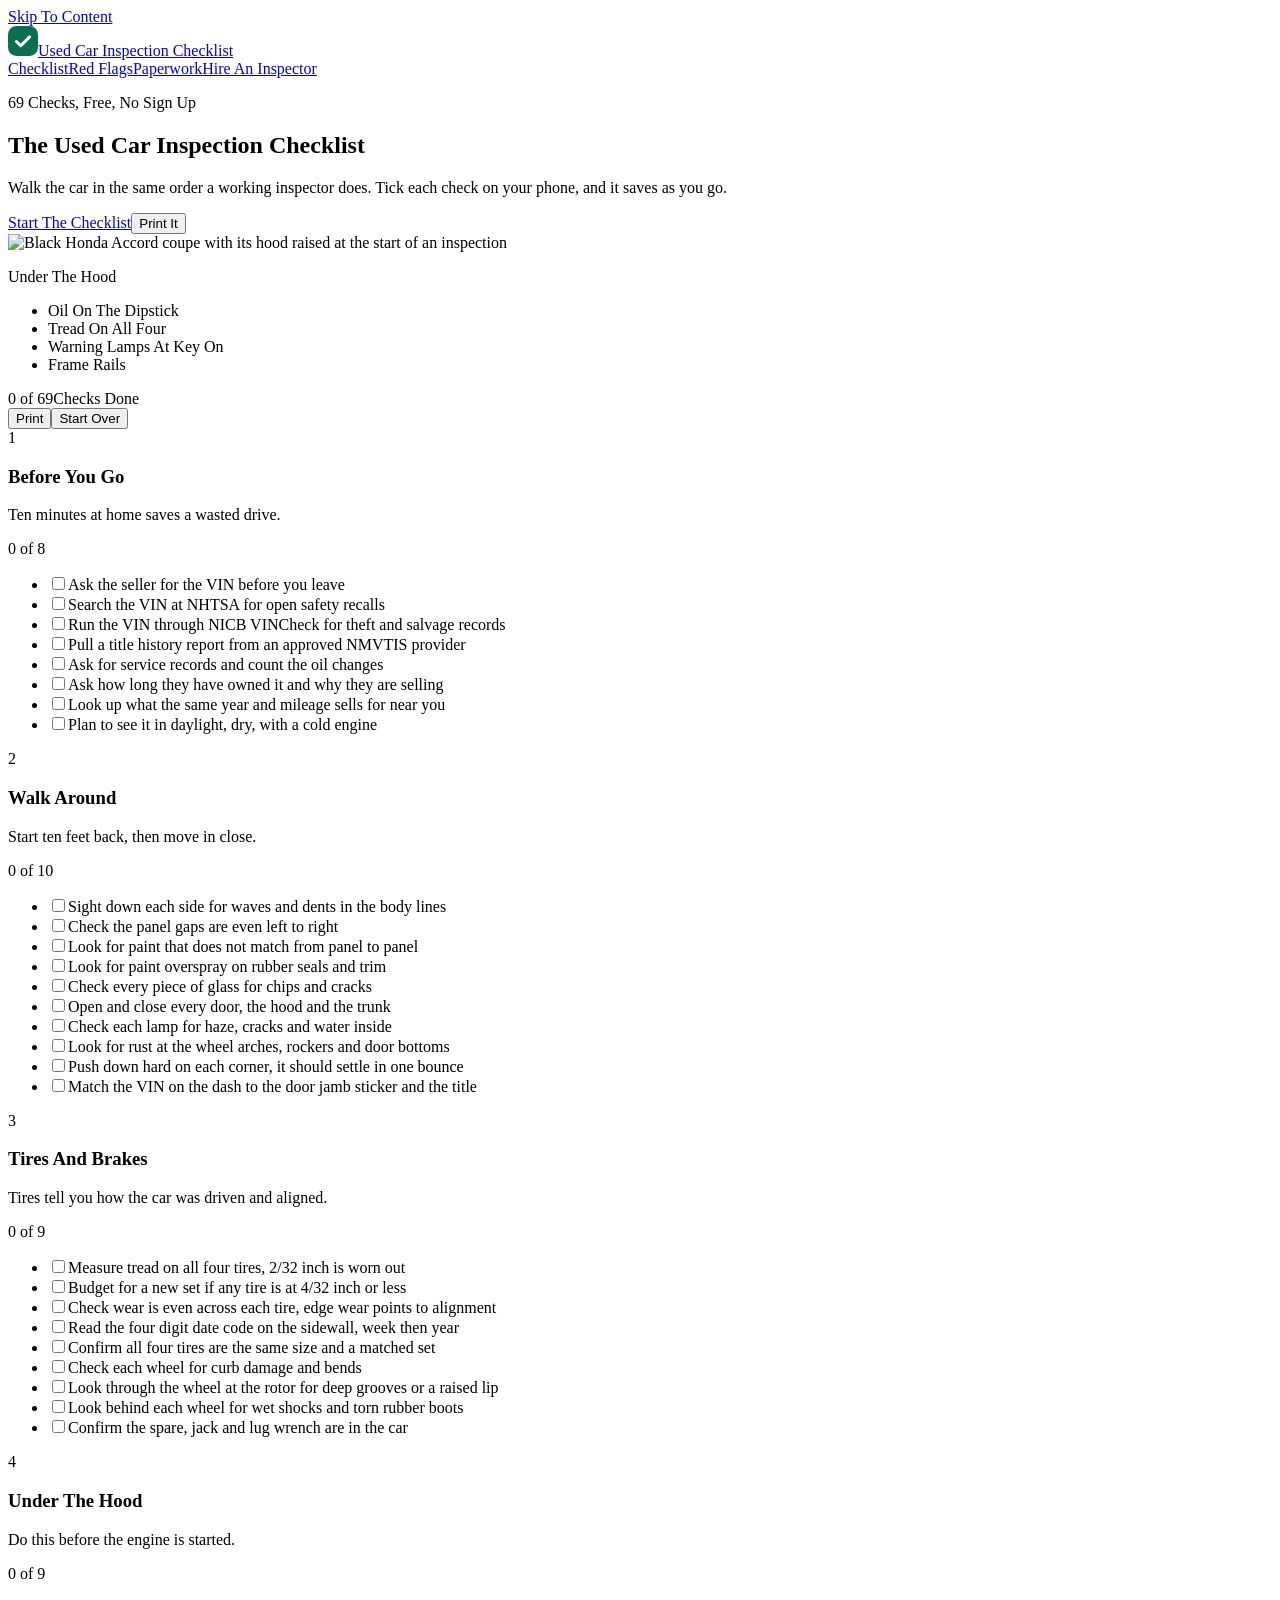
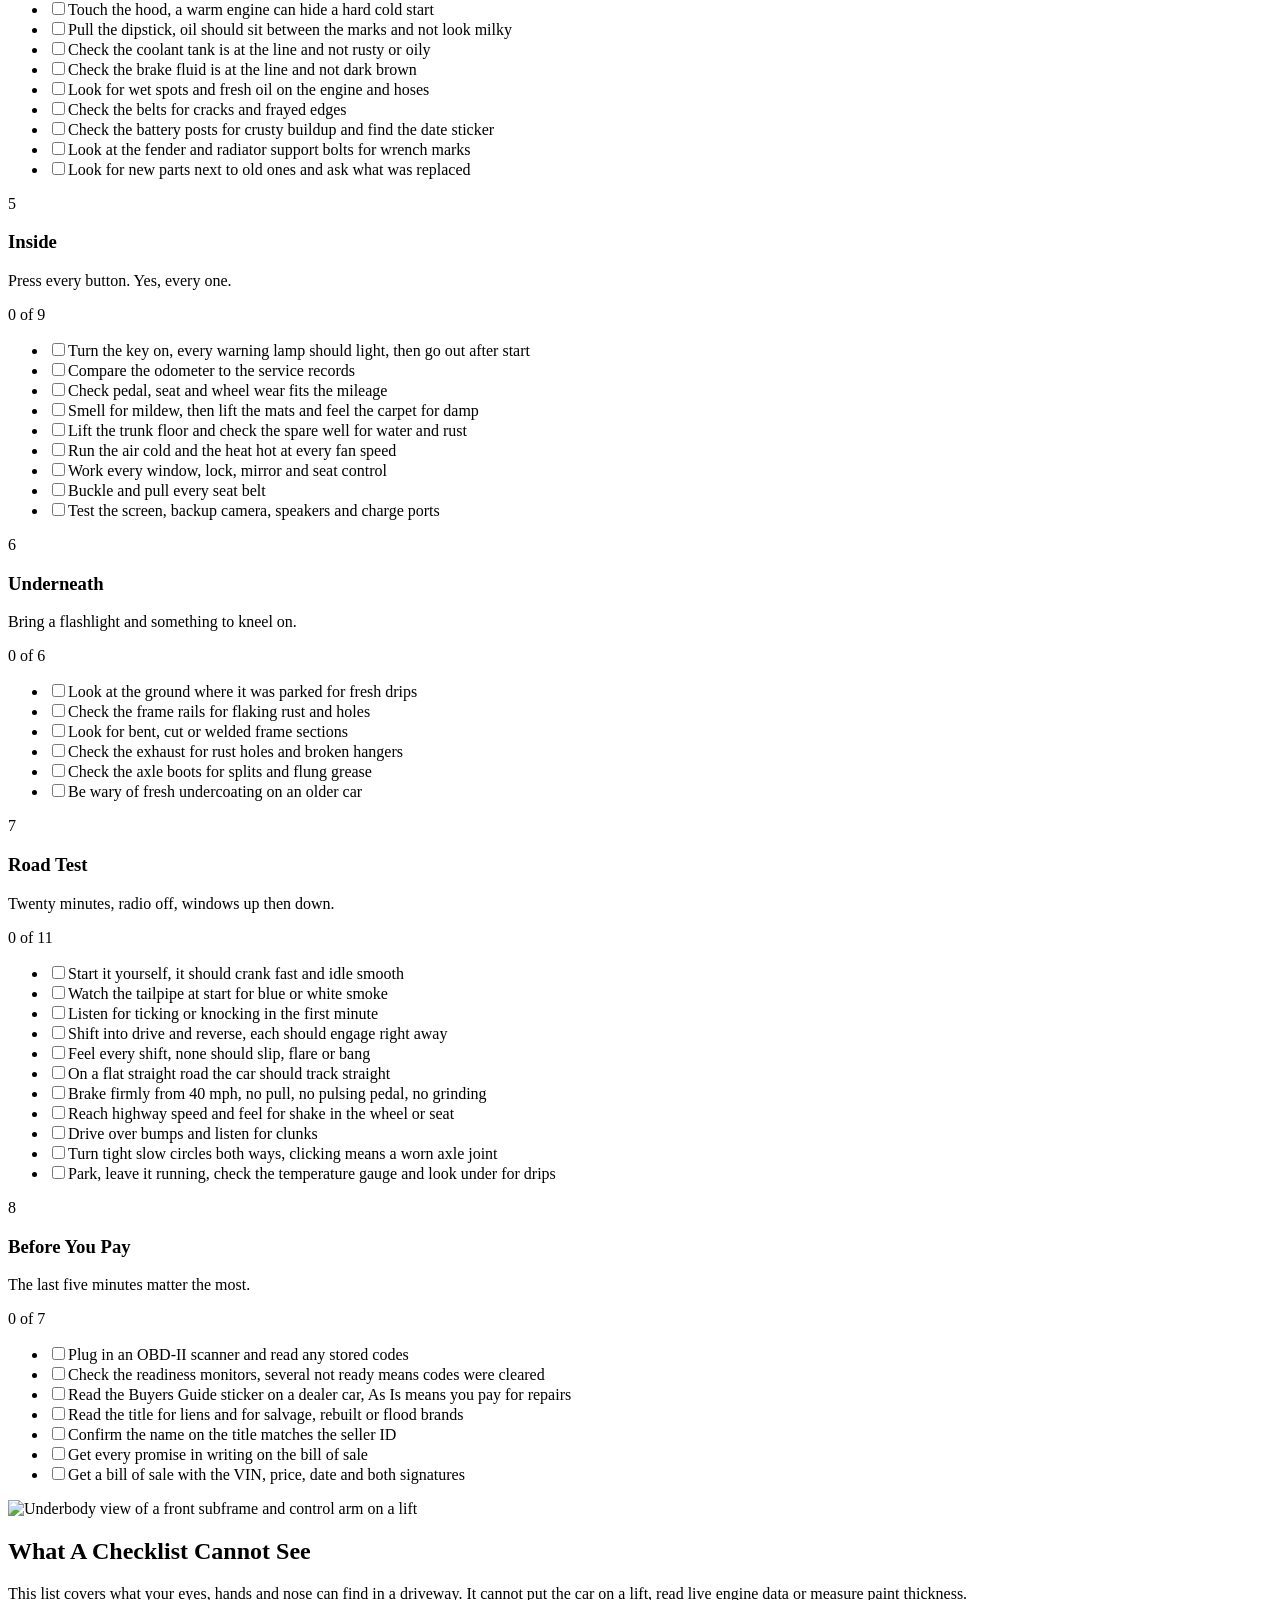
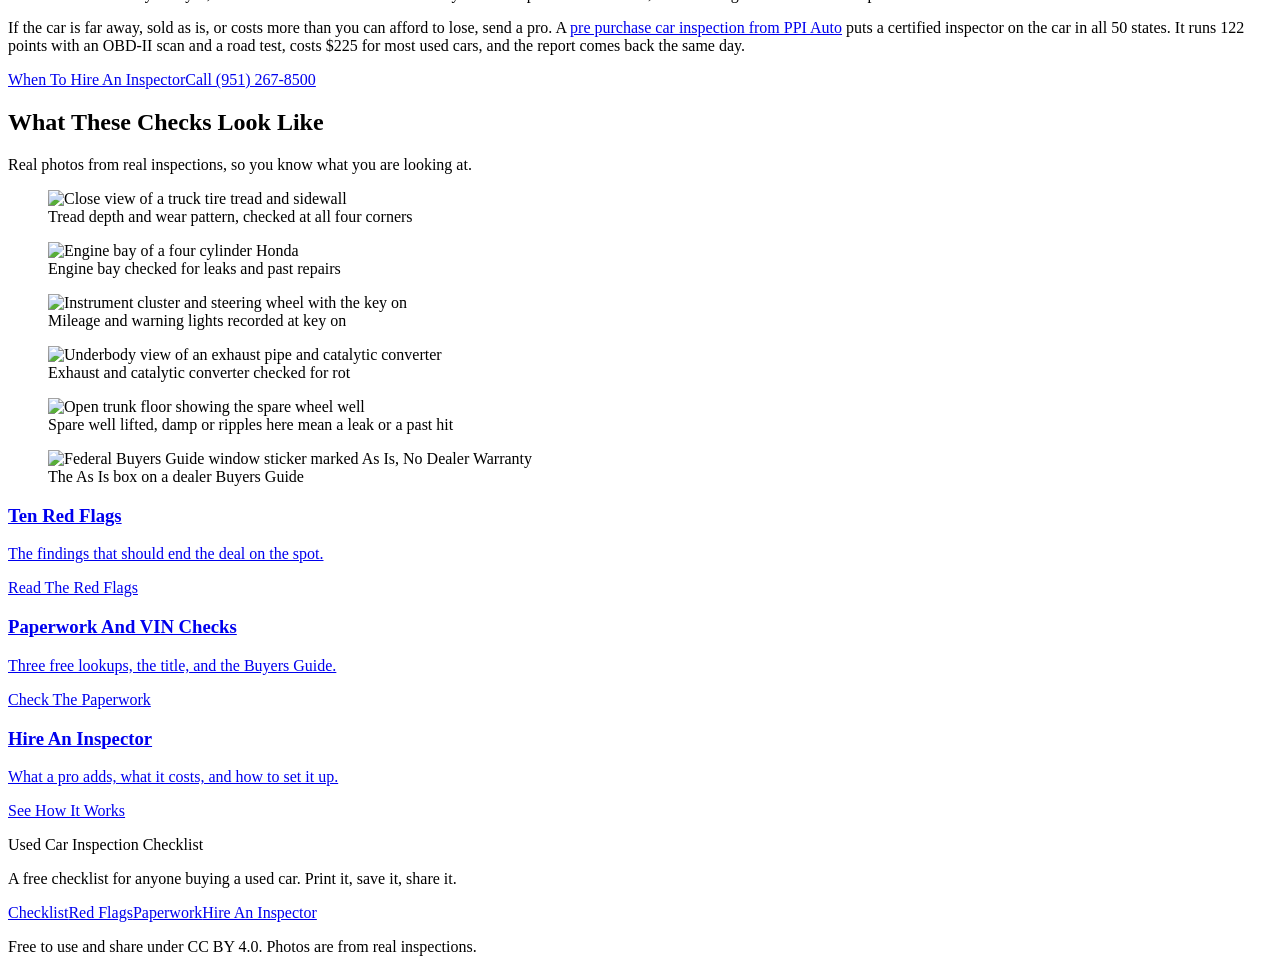
==== index.html @ 9ba8179e "Add files via upload" ====
<!DOCTYPE html>
<html lang="en">
<head>
<meta charset="utf-8">
<meta name="viewport" content="width=device-width, initial-scale=1">
<title>Used Car Inspection Checklist, 69 Free Checks</title>
<meta name="description" content="A free 69 point used car inspection checklist you can tick off on your phone or print. Walk around, engine, road test and paperwork, in order.">
<link rel="canonical" href="https://clickflame.github.io/used-car-inspection-checklist/">
<meta property="og:type" content="website">
<meta property="og:title" content="Used Car Inspection Checklist, 69 Free Checks">
<meta property="og:description" content="A free 69 point used car inspection checklist you can tick off on your phone or print. Walk around, engine, road test and paperwork, in order.">
<meta property="og:url" content="https://clickflame.github.io/used-car-inspection-checklist/">
<meta property="og:image" content="https://clickflame.github.io/used-car-inspection-checklist/img/hero-accord-hood-up.webp">
<meta name="theme-color" content="#F5F3EE">
<link rel="icon" href="/used-car-inspection-checklist/favicon.svg" type="image/svg+xml">
<link rel="preconnect" href="https://fonts.googleapis.com">
<link rel="preconnect" href="https://fonts.gstatic.com" crossorigin>
<link rel="stylesheet" href="https://fonts.googleapis.com/css2?family=Manrope:wght@500;600;700;800&display=swap">
<link rel="stylesheet" href="/used-car-inspection-checklist/site.css">
<link rel="preload" as="image" href="/used-car-inspection-checklist/img/hero-accord-hood-up.webp" fetchpriority="high">
<script type="application/ld+json">{"@context": "https://schema.org", "@type": "WebSite", "name": "Used Car Inspection Checklist", "url": "https://clickflame.github.io/used-car-inspection-checklist/"}</script><script type="application/ld+json">{"@context": "https://schema.org", "@type": "HowTo", "name": "How To Inspect A Used Car", "totalTime": "PT60M", "image": "https://clickflame.github.io/used-car-inspection-checklist/img/hero-accord-hood-up.webp", "step": [{"@type": "HowToSection", "name": "Before You Go", "itemListElement": [{"@type": "HowToStep", "text": "Ask the seller for the VIN before you leave"}, {"@type": "HowToStep", "text": "Search the VIN at NHTSA for open safety recalls"}, {"@type": "HowToStep", "text": "Run the VIN through NICB VINCheck for theft and salvage records"}, {"@type": "HowToStep", "text": "Pull a title history report from an approved NMVTIS provider"}, {"@type": "HowToStep", "text": "Ask for service records and count the oil changes"}, {"@type": "HowToStep", "text": "Ask how long they have owned it and why they are selling"}, {"@type": "HowToStep", "text": "Look up what the same year and mileage sells for near you"}, {"@type": "HowToStep", "text": "Plan to see it in daylight, dry, with a cold engine"}]}, {"@type": "HowToSection", "name": "Walk Around", "itemListElement": [{"@type": "HowToStep", "text": "Sight down each side for waves and dents in the body lines"}, {"@type": "HowToStep", "text": "Check the panel gaps are even left to right"}, {"@type": "HowToStep", "text": "Look for paint that does not match from panel to panel"}, {"@type": "HowToStep", "text": "Look for paint overspray on rubber seals and trim"}, {"@type": "HowToStep", "text": "Check every piece of glass for chips and cracks"}, {"@type": "HowToStep", "text": "Open and close every door, the hood and the trunk"}, {"@type": "HowToStep", "text": "Check each lamp for haze, cracks and water inside"}, {"@type": "HowToStep", "text": "Look for rust at the wheel arches, rockers and door bottoms"}, {"@type": "HowToStep", "text": "Push down hard on each corner, it should settle in one bounce"}, {"@type": "HowToStep", "text": "Match the VIN on the dash to the door jamb sticker and the title"}]}, {"@type": "HowToSection", "name": "Tires And Brakes", "itemListElement": [{"@type": "HowToStep", "text": "Measure tread on all four tires, 2/32 inch is worn out"}, {"@type": "HowToStep", "text": "Budget for a new set if any tire is at 4/32 inch or less"}, {"@type": "HowToStep", "text": "Check wear is even across each tire, edge wear points to alignment"}, {"@type": "HowToStep", "text": "Read the four digit date code on the sidewall, week then year"}, {"@type": "HowToStep", "text": "Confirm all four tires are the same size and a matched set"}, {"@type": "HowToStep", "text": "Check each wheel for curb damage and bends"}, {"@type": "HowToStep", "text": "Look through the wheel at the rotor for deep grooves or a raised lip"}, {"@type": "HowToStep", "text": "Look behind each wheel for wet shocks and torn rubber boots"}, {"@type": "HowToStep", "text": "Confirm the spare, jack and lug wrench are in the car"}]}, {"@type": "HowToSection", "name": "Under The Hood", "itemListElement": [{"@type": "HowToStep", "text": "Touch the hood, a warm engine can hide a hard cold start"}, {"@type": "HowToStep", "text": "Pull the dipstick, oil should sit between the marks and not look milky"}, {"@type": "HowToStep", "text": "Check the coolant tank is at the line and not rusty or oily"}, {"@type": "HowToStep", "text": "Check the brake fluid is at the line and not dark brown"}, {"@type": "HowToStep", "text": "Look for wet spots and fresh oil on the engine and hoses"}, {"@type": "HowToStep", "text": "Check the belts for cracks and frayed edges"}, {"@type": "HowToStep", "text": "Check the battery posts for crusty buildup and find the date sticker"}, {"@type": "HowToStep", "text": "Look at the fender and radiator support bolts for wrench marks"}, {"@type": "HowToStep", "text": "Look for new parts next to old ones and ask what was replaced"}]}, {"@type": "HowToSection", "name": "Inside", "itemListElement": [{"@type": "HowToStep", "text": "Turn the key on, every warning lamp should light, then go out after start"}, {"@type": "HowToStep", "text": "Compare the odometer to the service records"}, {"@type": "HowToStep", "text": "Check pedal, seat and wheel wear fits the mileage"}, {"@type": "HowToStep", "text": "Smell for mildew, then lift the mats and feel the carpet for damp"}, {"@type": "HowToStep", "text": "Lift the trunk floor and check the spare well for water and rust"}, {"@type": "HowToStep", "text": "Run the air cold and the heat hot at every fan speed"}, {"@type": "HowToStep", "text": "Work every window, lock, mirror and seat control"}, {"@type": "HowToStep", "text": "Buckle and pull every seat belt"}, {"@type": "HowToStep", "text": "Test the screen, backup camera, speakers and charge ports"}]}, {"@type": "HowToSection", "name": "Underneath", "itemListElement": [{"@type": "HowToStep", "text": "Look at the ground where it was parked for fresh drips"}, {"@type": "HowToStep", "text": "Check the frame rails for flaking rust and holes"}, {"@type": "HowToStep", "text": "Look for bent, cut or welded frame sections"}, {"@type": "HowToStep", "text": "Check the exhaust for rust holes and broken hangers"}, {"@type": "HowToStep", "text": "Check the axle boots for splits and flung grease"}, {"@type": "HowToStep", "text": "Be wary of fresh undercoating on an older car"}]}, {"@type": "HowToSection", "name": "Road Test", "itemListElement": [{"@type": "HowToStep", "text": "Start it yourself, it should crank fast and idle smooth"}, {"@type": "HowToStep", "text": "Watch the tailpipe at start for blue or white smoke"}, {"@type": "HowToStep", "text": "Listen for ticking or knocking in the first minute"}, {"@type": "HowToStep", "text": "Shift into drive and reverse, each should engage right away"}, {"@type": "HowToStep", "text": "Feel every shift, none should slip, flare or bang"}, {"@type": "HowToStep", "text": "On a flat straight road the car should track straight"}, {"@type": "HowToStep", "text": "Brake firmly from 40 mph, no pull, no pulsing pedal, no grinding"}, {"@type": "HowToStep", "text": "Reach highway speed and feel for shake in the wheel or seat"}, {"@type": "HowToStep", "text": "Drive over bumps and listen for clunks"}, {"@type": "HowToStep", "text": "Turn tight slow circles both ways, clicking means a worn axle joint"}, {"@type": "HowToStep", "text": "Park, leave it running, check the temperature gauge and look under for drips"}]}, {"@type": "HowToSection", "name": "Before You Pay", "itemListElement": [{"@type": "HowToStep", "text": "Plug in an OBD-II scanner and read any stored codes"}, {"@type": "HowToStep", "text": "Check the readiness monitors, several not ready means codes were cleared"}, {"@type": "HowToStep", "text": "Read the Buyers Guide sticker on a dealer car, As Is means you pay for repairs"}, {"@type": "HowToStep", "text": "Read the title for liens and for salvage, rebuilt or flood brands"}, {"@type": "HowToStep", "text": "Confirm the name on the title matches the seller ID"}, {"@type": "HowToStep", "text": "Get every promise in writing on the bill of sale"}, {"@type": "HowToStep", "text": "Get a bill of sale with the VIN, price, date and both signatures"}]}]}</script>
</head>
<body>
<a class="skip" href="#main">Skip To Content</a>
<header class="top">
  <div class="wrap bar">
    <a class="brand" href="/used-car-inspection-checklist/" aria-label="Used Car Inspection Checklist home"><svg viewBox="0 0 32 32" width="30" height="30" aria-hidden="true"><rect width="32" height="32" rx="9" fill="#0B6E4F"/><path d="M9 16.5l4.6 4.6L23 11.6" fill="none" stroke="#fff" stroke-width="3.2" stroke-linecap="round" stroke-linejoin="round"/></svg><span>Used Car Inspection Checklist</span></a>
    <nav aria-label="Main"><a href="/used-car-inspection-checklist/" aria-current=page>Checklist</a><a href="/used-car-inspection-checklist/red-flags/">Red Flags</a><a href="/used-car-inspection-checklist/paperwork/">Paperwork</a><a href="/used-car-inspection-checklist/hire-an-inspector/">Hire An Inspector</a></nav>
  </div>
</header>
<main id="main">

<section class="hero">
  <div class="wrap herogrid">
    <div class="herocopy">
      <p class="eyebrow"><span></span>69 Checks, Free, No Sign Up</p>
      <h1>The Used Car Inspection Checklist</h1>
      <p class="offer">Walk the car in the same order a working inspector does. Tick each check on your phone, and it saves as you go.</p>
      <div class="btns"><a class="btn loud" href="#checklist">Start The Checklist</a><button class="btn quiet" type="button" data-print>Print It</button></div>
    </div>
    <div class="heroart">
      <div class="frame"><img src="/used-car-inspection-checklist/img/hero-accord-hood-up.webp" alt="Black Honda Accord coupe with its hood raised at the start of an inspection" width="900" height="1200" fetchpriority="high"></div>
      <div class="float" aria-hidden="true">
        <p class="floathead">Under The Hood</p>
        <ul><li style="--i:0"><span class="box"></span>Oil On The Dipstick</li><li style="--i:1"><span class="box"></span>Tread On All Four</li><li style="--i:2"><span class="box"></span>Warning Lamps At Key On</li><li style="--i:3"><span class="box"></span>Frame Rails</li></ul>
      </div>
    </div>
  </div>
</section>

<section class="tool" id="checklist" aria-label="Checklist">
  <div class="wrap">
    <div class="progress" role="status">
      <div class="ptext"><span class="pnum"><span data-done>0</span> of 69</span><span class="plabel">Checks Done</span></div>
      <div class="track"><div class="fill" data-fill></div></div>
      <div class="pbtns"><button class="mini" type="button" data-print>Print</button><button class="mini" type="button" data-reset>Start Over</button></div>
    </div>
    <div class="secs">
<section class="sec" data-sec aria-labelledby="s0">
  <div class="sechead"><span class="num">1</span><div><h3 id="s0">Before You Go</h3><p>Ten minutes at home saves a wasted drive.</p></div><span class="count" data-count>0 of 8</span></div>
  <ul class="checks"><li><label><input type="checkbox" data-k="c1"><span class="box" aria-hidden="true"></span><span class="t">Ask the seller for the VIN before you leave</span></label></li><li><label><input type="checkbox" data-k="c2"><span class="box" aria-hidden="true"></span><span class="t">Search the VIN at NHTSA for open safety recalls</span></label></li><li><label><input type="checkbox" data-k="c3"><span class="box" aria-hidden="true"></span><span class="t">Run the VIN through NICB VINCheck for theft and salvage records</span></label></li><li><label><input type="checkbox" data-k="c4"><span class="box" aria-hidden="true"></span><span class="t">Pull a title history report from an approved NMVTIS provider</span></label></li><li><label><input type="checkbox" data-k="c5"><span class="box" aria-hidden="true"></span><span class="t">Ask for service records and count the oil changes</span></label></li><li><label><input type="checkbox" data-k="c6"><span class="box" aria-hidden="true"></span><span class="t">Ask how long they have owned it and why they are selling</span></label></li><li><label><input type="checkbox" data-k="c7"><span class="box" aria-hidden="true"></span><span class="t">Look up what the same year and mileage sells for near you</span></label></li><li><label><input type="checkbox" data-k="c8"><span class="box" aria-hidden="true"></span><span class="t">Plan to see it in daylight, dry, with a cold engine</span></label></li></ul>
</section>
<section class="sec" data-sec aria-labelledby="s1">
  <div class="sechead"><span class="num">2</span><div><h3 id="s1">Walk Around</h3><p>Start ten feet back, then move in close.</p></div><span class="count" data-count>0 of 10</span></div>
  <ul class="checks"><li><label><input type="checkbox" data-k="c9"><span class="box" aria-hidden="true"></span><span class="t">Sight down each side for waves and dents in the body lines</span></label></li><li><label><input type="checkbox" data-k="c10"><span class="box" aria-hidden="true"></span><span class="t">Check the panel gaps are even left to right</span></label></li><li><label><input type="checkbox" data-k="c11"><span class="box" aria-hidden="true"></span><span class="t">Look for paint that does not match from panel to panel</span></label></li><li><label><input type="checkbox" data-k="c12"><span class="box" aria-hidden="true"></span><span class="t">Look for paint overspray on rubber seals and trim</span></label></li><li><label><input type="checkbox" data-k="c13"><span class="box" aria-hidden="true"></span><span class="t">Check every piece of glass for chips and cracks</span></label></li><li><label><input type="checkbox" data-k="c14"><span class="box" aria-hidden="true"></span><span class="t">Open and close every door, the hood and the trunk</span></label></li><li><label><input type="checkbox" data-k="c15"><span class="box" aria-hidden="true"></span><span class="t">Check each lamp for haze, cracks and water inside</span></label></li><li><label><input type="checkbox" data-k="c16"><span class="box" aria-hidden="true"></span><span class="t">Look for rust at the wheel arches, rockers and door bottoms</span></label></li><li><label><input type="checkbox" data-k="c17"><span class="box" aria-hidden="true"></span><span class="t">Push down hard on each corner, it should settle in one bounce</span></label></li><li><label><input type="checkbox" data-k="c18"><span class="box" aria-hidden="true"></span><span class="t">Match the VIN on the dash to the door jamb sticker and the title</span></label></li></ul>
</section>
<section class="sec" data-sec aria-labelledby="s2">
  <div class="sechead"><span class="num">3</span><div><h3 id="s2">Tires And Brakes</h3><p>Tires tell you how the car was driven and aligned.</p></div><span class="count" data-count>0 of 9</span></div>
  <ul class="checks"><li><label><input type="checkbox" data-k="c19"><span class="box" aria-hidden="true"></span><span class="t">Measure tread on all four tires, 2/32 inch is worn out</span></label></li><li><label><input type="checkbox" data-k="c20"><span class="box" aria-hidden="true"></span><span class="t">Budget for a new set if any tire is at 4/32 inch or less</span></label></li><li><label><input type="checkbox" data-k="c21"><span class="box" aria-hidden="true"></span><span class="t">Check wear is even across each tire, edge wear points to alignment</span></label></li><li><label><input type="checkbox" data-k="c22"><span class="box" aria-hidden="true"></span><span class="t">Read the four digit date code on the sidewall, week then year</span></label></li><li><label><input type="checkbox" data-k="c23"><span class="box" aria-hidden="true"></span><span class="t">Confirm all four tires are the same size and a matched set</span></label></li><li><label><input type="checkbox" data-k="c24"><span class="box" aria-hidden="true"></span><span class="t">Check each wheel for curb damage and bends</span></label></li><li><label><input type="checkbox" data-k="c25"><span class="box" aria-hidden="true"></span><span class="t">Look through the wheel at the rotor for deep grooves or a raised lip</span></label></li><li><label><input type="checkbox" data-k="c26"><span class="box" aria-hidden="true"></span><span class="t">Look behind each wheel for wet shocks and torn rubber boots</span></label></li><li><label><input type="checkbox" data-k="c27"><span class="box" aria-hidden="true"></span><span class="t">Confirm the spare, jack and lug wrench are in the car</span></label></li></ul>
</section>
<section class="sec" data-sec aria-labelledby="s3">
  <div class="sechead"><span class="num">4</span><div><h3 id="s3">Under The Hood</h3><p>Do this before the engine is started.</p></div><span class="count" data-count>0 of 9</span></div>
  <ul class="checks"><li><label><input type="checkbox" data-k="c28"><span class="box" aria-hidden="true"></span><span class="t">Touch the hood, a warm engine can hide a hard cold start</span></label></li><li><label><input type="checkbox" data-k="c29"><span class="box" aria-hidden="true"></span><span class="t">Pull the dipstick, oil should sit between the marks and not look milky</span></label></li><li><label><input type="checkbox" data-k="c30"><span class="box" aria-hidden="true"></span><span class="t">Check the coolant tank is at the line and not rusty or oily</span></label></li><li><label><input type="checkbox" data-k="c31"><span class="box" aria-hidden="true"></span><span class="t">Check the brake fluid is at the line and not dark brown</span></label></li><li><label><input type="checkbox" data-k="c32"><span class="box" aria-hidden="true"></span><span class="t">Look for wet spots and fresh oil on the engine and hoses</span></label></li><li><label><input type="checkbox" data-k="c33"><span class="box" aria-hidden="true"></span><span class="t">Check the belts for cracks and frayed edges</span></label></li><li><label><input type="checkbox" data-k="c34"><span class="box" aria-hidden="true"></span><span class="t">Check the battery posts for crusty buildup and find the date sticker</span></label></li><li><label><input type="checkbox" data-k="c35"><span class="box" aria-hidden="true"></span><span class="t">Look at the fender and radiator support bolts for wrench marks</span></label></li><li><label><input type="checkbox" data-k="c36"><span class="box" aria-hidden="true"></span><span class="t">Look for new parts next to old ones and ask what was replaced</span></label></li></ul>
</section>
<section class="sec" data-sec aria-labelledby="s4">
  <div class="sechead"><span class="num">5</span><div><h3 id="s4">Inside</h3><p>Press every button. Yes, every one.</p></div><span class="count" data-count>0 of 9</span></div>
  <ul class="checks"><li><label><input type="checkbox" data-k="c37"><span class="box" aria-hidden="true"></span><span class="t">Turn the key on, every warning lamp should light, then go out after start</span></label></li><li><label><input type="checkbox" data-k="c38"><span class="box" aria-hidden="true"></span><span class="t">Compare the odometer to the service records</span></label></li><li><label><input type="checkbox" data-k="c39"><span class="box" aria-hidden="true"></span><span class="t">Check pedal, seat and wheel wear fits the mileage</span></label></li><li><label><input type="checkbox" data-k="c40"><span class="box" aria-hidden="true"></span><span class="t">Smell for mildew, then lift the mats and feel the carpet for damp</span></label></li><li><label><input type="checkbox" data-k="c41"><span class="box" aria-hidden="true"></span><span class="t">Lift the trunk floor and check the spare well for water and rust</span></label></li><li><label><input type="checkbox" data-k="c42"><span class="box" aria-hidden="true"></span><span class="t">Run the air cold and the heat hot at every fan speed</span></label></li><li><label><input type="checkbox" data-k="c43"><span class="box" aria-hidden="true"></span><span class="t">Work every window, lock, mirror and seat control</span></label></li><li><label><input type="checkbox" data-k="c44"><span class="box" aria-hidden="true"></span><span class="t">Buckle and pull every seat belt</span></label></li><li><label><input type="checkbox" data-k="c45"><span class="box" aria-hidden="true"></span><span class="t">Test the screen, backup camera, speakers and charge ports</span></label></li></ul>
</section>
<section class="sec" data-sec aria-labelledby="s5">
  <div class="sechead"><span class="num">6</span><div><h3 id="s5">Underneath</h3><p>Bring a flashlight and something to kneel on.</p></div><span class="count" data-count>0 of 6</span></div>
  <ul class="checks"><li><label><input type="checkbox" data-k="c46"><span class="box" aria-hidden="true"></span><span class="t">Look at the ground where it was parked for fresh drips</span></label></li><li><label><input type="checkbox" data-k="c47"><span class="box" aria-hidden="true"></span><span class="t">Check the frame rails for flaking rust and holes</span></label></li><li><label><input type="checkbox" data-k="c48"><span class="box" aria-hidden="true"></span><span class="t">Look for bent, cut or welded frame sections</span></label></li><li><label><input type="checkbox" data-k="c49"><span class="box" aria-hidden="true"></span><span class="t">Check the exhaust for rust holes and broken hangers</span></label></li><li><label><input type="checkbox" data-k="c50"><span class="box" aria-hidden="true"></span><span class="t">Check the axle boots for splits and flung grease</span></label></li><li><label><input type="checkbox" data-k="c51"><span class="box" aria-hidden="true"></span><span class="t">Be wary of fresh undercoating on an older car</span></label></li></ul>
</section>
<section class="sec" data-sec aria-labelledby="s6">
  <div class="sechead"><span class="num">7</span><div><h3 id="s6">Road Test</h3><p>Twenty minutes, radio off, windows up then down.</p></div><span class="count" data-count>0 of 11</span></div>
  <ul class="checks"><li><label><input type="checkbox" data-k="c52"><span class="box" aria-hidden="true"></span><span class="t">Start it yourself, it should crank fast and idle smooth</span></label></li><li><label><input type="checkbox" data-k="c53"><span class="box" aria-hidden="true"></span><span class="t">Watch the tailpipe at start for blue or white smoke</span></label></li><li><label><input type="checkbox" data-k="c54"><span class="box" aria-hidden="true"></span><span class="t">Listen for ticking or knocking in the first minute</span></label></li><li><label><input type="checkbox" data-k="c55"><span class="box" aria-hidden="true"></span><span class="t">Shift into drive and reverse, each should engage right away</span></label></li><li><label><input type="checkbox" data-k="c56"><span class="box" aria-hidden="true"></span><span class="t">Feel every shift, none should slip, flare or bang</span></label></li><li><label><input type="checkbox" data-k="c57"><span class="box" aria-hidden="true"></span><span class="t">On a flat straight road the car should track straight</span></label></li><li><label><input type="checkbox" data-k="c58"><span class="box" aria-hidden="true"></span><span class="t">Brake firmly from 40 mph, no pull, no pulsing pedal, no grinding</span></label></li><li><label><input type="checkbox" data-k="c59"><span class="box" aria-hidden="true"></span><span class="t">Reach highway speed and feel for shake in the wheel or seat</span></label></li><li><label><input type="checkbox" data-k="c60"><span class="box" aria-hidden="true"></span><span class="t">Drive over bumps and listen for clunks</span></label></li><li><label><input type="checkbox" data-k="c61"><span class="box" aria-hidden="true"></span><span class="t">Turn tight slow circles both ways, clicking means a worn axle joint</span></label></li><li><label><input type="checkbox" data-k="c62"><span class="box" aria-hidden="true"></span><span class="t">Park, leave it running, check the temperature gauge and look under for drips</span></label></li></ul>
</section>
<section class="sec" data-sec aria-labelledby="s7">
  <div class="sechead"><span class="num">8</span><div><h3 id="s7">Before You Pay</h3><p>The last five minutes matter the most.</p></div><span class="count" data-count>0 of 7</span></div>
  <ul class="checks"><li><label><input type="checkbox" data-k="c63"><span class="box" aria-hidden="true"></span><span class="t">Plug in an OBD-II scanner and read any stored codes</span></label></li><li><label><input type="checkbox" data-k="c64"><span class="box" aria-hidden="true"></span><span class="t">Check the readiness monitors, several not ready means codes were cleared</span></label></li><li><label><input type="checkbox" data-k="c65"><span class="box" aria-hidden="true"></span><span class="t">Read the Buyers Guide sticker on a dealer car, As Is means you pay for repairs</span></label></li><li><label><input type="checkbox" data-k="c66"><span class="box" aria-hidden="true"></span><span class="t">Read the title for liens and for salvage, rebuilt or flood brands</span></label></li><li><label><input type="checkbox" data-k="c67"><span class="box" aria-hidden="true"></span><span class="t">Confirm the name on the title matches the seller ID</span></label></li><li><label><input type="checkbox" data-k="c68"><span class="box" aria-hidden="true"></span><span class="t">Get every promise in writing on the bill of sale</span></label></li><li><label><input type="checkbox" data-k="c69"><span class="box" aria-hidden="true"></span><span class="t">Get a bill of sale with the VIN, price, date and both signatures</span></label></li></ul>
</section>
    </div>
  </div>
</section>

<section class="band">
  <div class="wrap bandgrid">
    <div class="bandart"><img src="/used-car-inspection-checklist/img/on-the-lift.webp" alt="Underbody view of a front subframe and control arm on a lift" width="900" height="675" loading="lazy" decoding="async"></div>
    <div>
      <h2>What A Checklist Cannot See</h2>
      <p>This list covers what your eyes, hands and nose can find in a driveway. It cannot put the car on a lift, read live engine data or measure paint thickness.</p>
      <p>If the car is far away, sold as is, or costs more than you can afford to lose, send a pro. A <a href="https://prepurchaseauto.com/" target="_blank" rel="noopener">pre purchase car inspection from PPI Auto</a> puts a certified inspector on the car in all 50 states. It runs 122 points with an OBD-II scan and a road test, costs $225 for most used cars, and the report comes back the same day.</p>
      <div class="btns"><a class="btn loud" href="/used-car-inspection-checklist/hire-an-inspector/">When To Hire An Inspector</a><a class="btn quiet" href="tel:+19512678500">Call (951) 267-8500</a></div>
    </div>
  </div>
</section>

<section class="photos">
  <div class="wrap">
    <h2>What These Checks Look Like</h2>
    <p class="lead">Real photos from real inspections, so you know what you are looking at.</p>
    <div class="gal"><figure><img src="/used-car-inspection-checklist/img/tread-depth.webp" alt="Close view of a truck tire tread and sidewall" width="900" height="1200" loading="lazy" decoding="async"><figcaption>Tread depth and wear pattern, checked at all four corners</figcaption></figure><figure><img src="/used-car-inspection-checklist/img/engine-bay.webp" alt="Engine bay of a four cylinder Honda" width="900" height="1200" loading="lazy" decoding="async"><figcaption>Engine bay checked for leaks and past repairs</figcaption></figure><figure><img src="/used-car-inspection-checklist/img/cluster-key-on.webp" alt="Instrument cluster and steering wheel with the key on" width="900" height="1200" loading="lazy" decoding="async"><figcaption>Mileage and warning lights recorded at key on</figcaption></figure><figure><img src="/used-car-inspection-checklist/img/underbody-exhaust.webp" alt="Underbody view of an exhaust pipe and catalytic converter" width="900" height="1200" loading="lazy" decoding="async"><figcaption>Exhaust and catalytic converter checked for rot</figcaption></figure><figure><img src="/used-car-inspection-checklist/img/spare-well.webp" alt="Open trunk floor showing the spare wheel well" width="900" height="1200" loading="lazy" decoding="async"><figcaption>Spare well lifted, damp or ripples here mean a leak or a past hit</figcaption></figure><figure><img src="/used-car-inspection-checklist/img/as-is-buyers-guide.webp" alt="Federal Buyers Guide window sticker marked As Is, No Dealer Warranty" width="900" height="1200" loading="lazy" decoding="async"><figcaption>The As Is box on a dealer Buyers Guide</figcaption></figure></div>
  </div>
</section>

<section class="next">
  <div class="wrap nextgrid">
    <a class="card" href="/used-car-inspection-checklist/red-flags/"><h3>Ten Red Flags</h3><p>The findings that should end the deal on the spot.</p><span>Read The Red Flags</span></a>
    <a class="card" href="/used-car-inspection-checklist/paperwork/"><h3>Paperwork And VIN Checks</h3><p>Three free lookups, the title, and the Buyers Guide.</p><span>Check The Paperwork</span></a>
    <a class="card" href="/used-car-inspection-checklist/hire-an-inspector/"><h3>Hire An Inspector</h3><p>What a pro adds, what it costs, and how to set it up.</p><span>See How It Works</span></a>
  </div>
</section>
<script src="/used-car-inspection-checklist/checklist.js" defer></script>

</main>
<footer class="foot">
  <div class="wrap footgrid">
    <div><p class="footname">Used Car Inspection Checklist</p><p>A free checklist for anyone buying a used car. Print it, save it, share it.</p></div>
    <nav aria-label="Footer"><a href="/used-car-inspection-checklist/">Checklist</a><a href="/used-car-inspection-checklist/red-flags/">Red Flags</a><a href="/used-car-inspection-checklist/paperwork/">Paperwork</a><a href="/used-car-inspection-checklist/hire-an-inspector/">Hire An Inspector</a></nav>
    <p class="fine">Free to use and share under CC BY 4.0. Photos are from real inspections.</p>
  </div>
</footer>
</body>
</html>
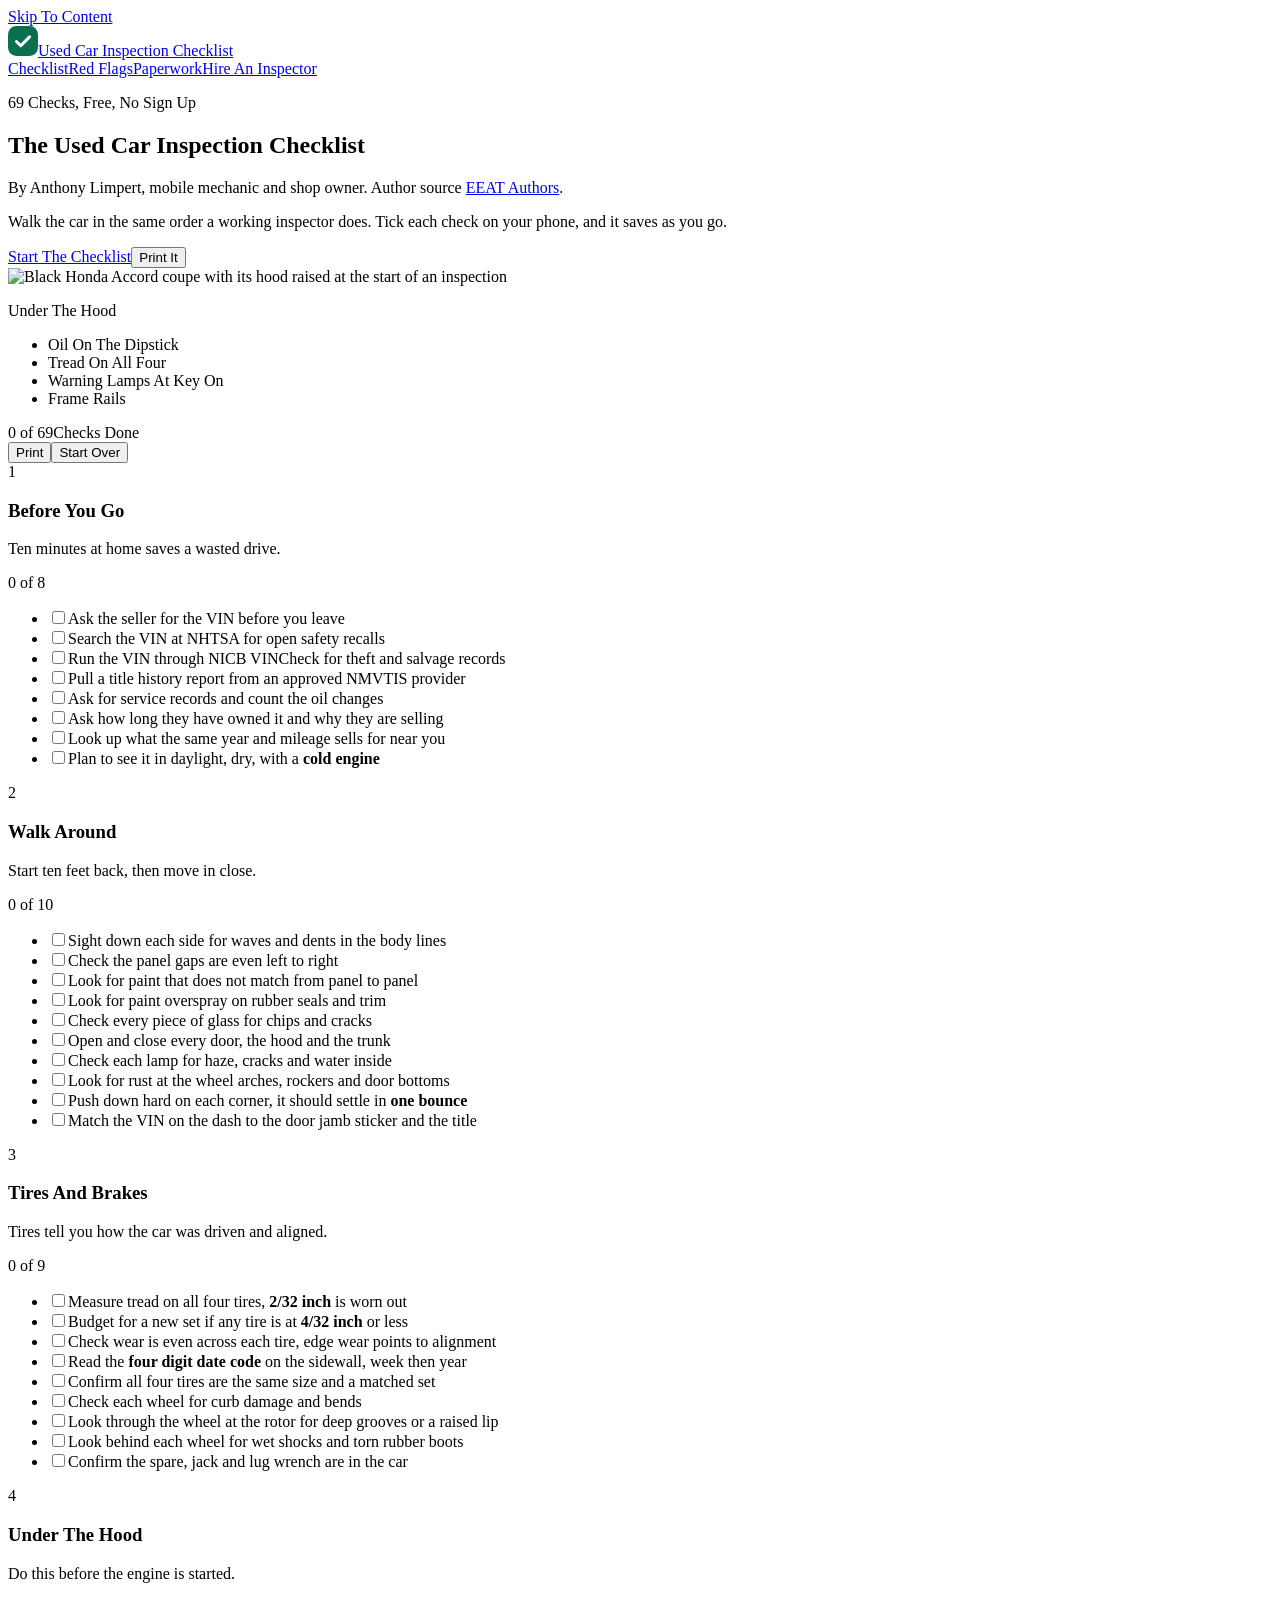
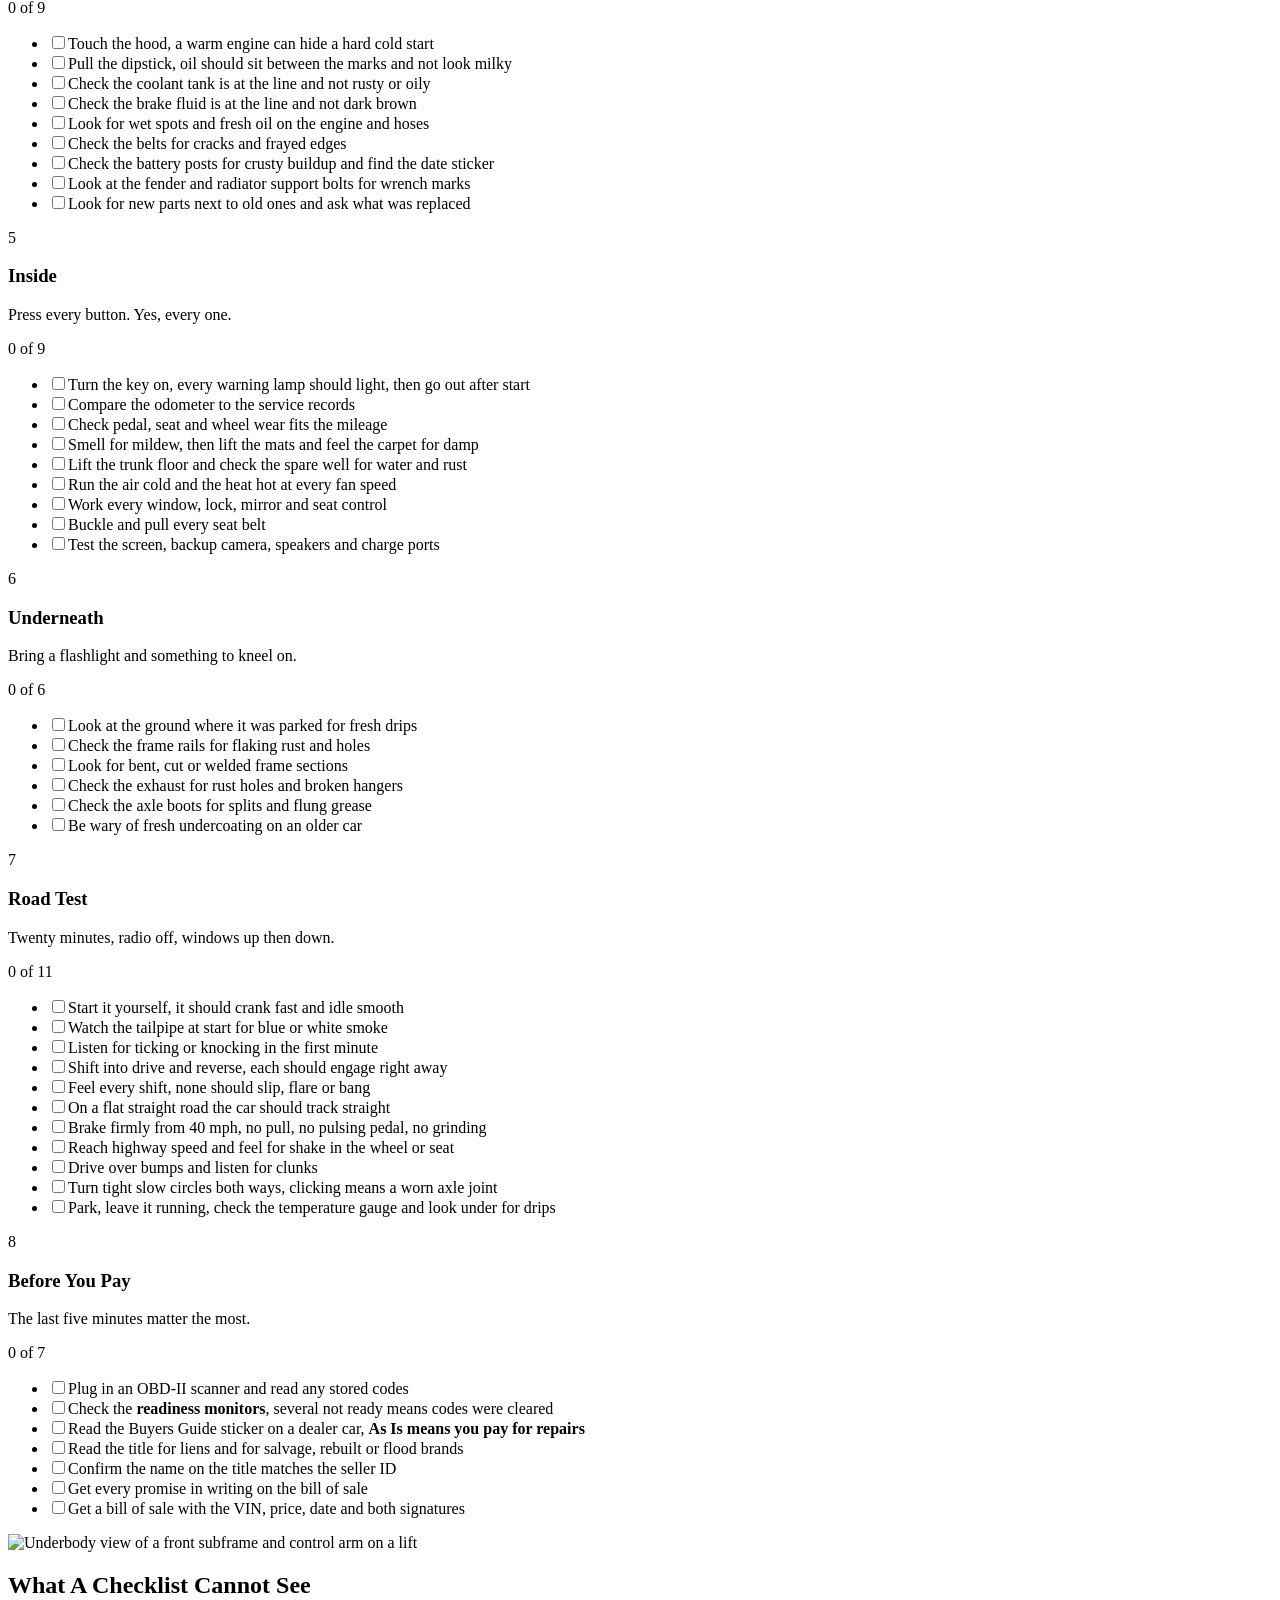
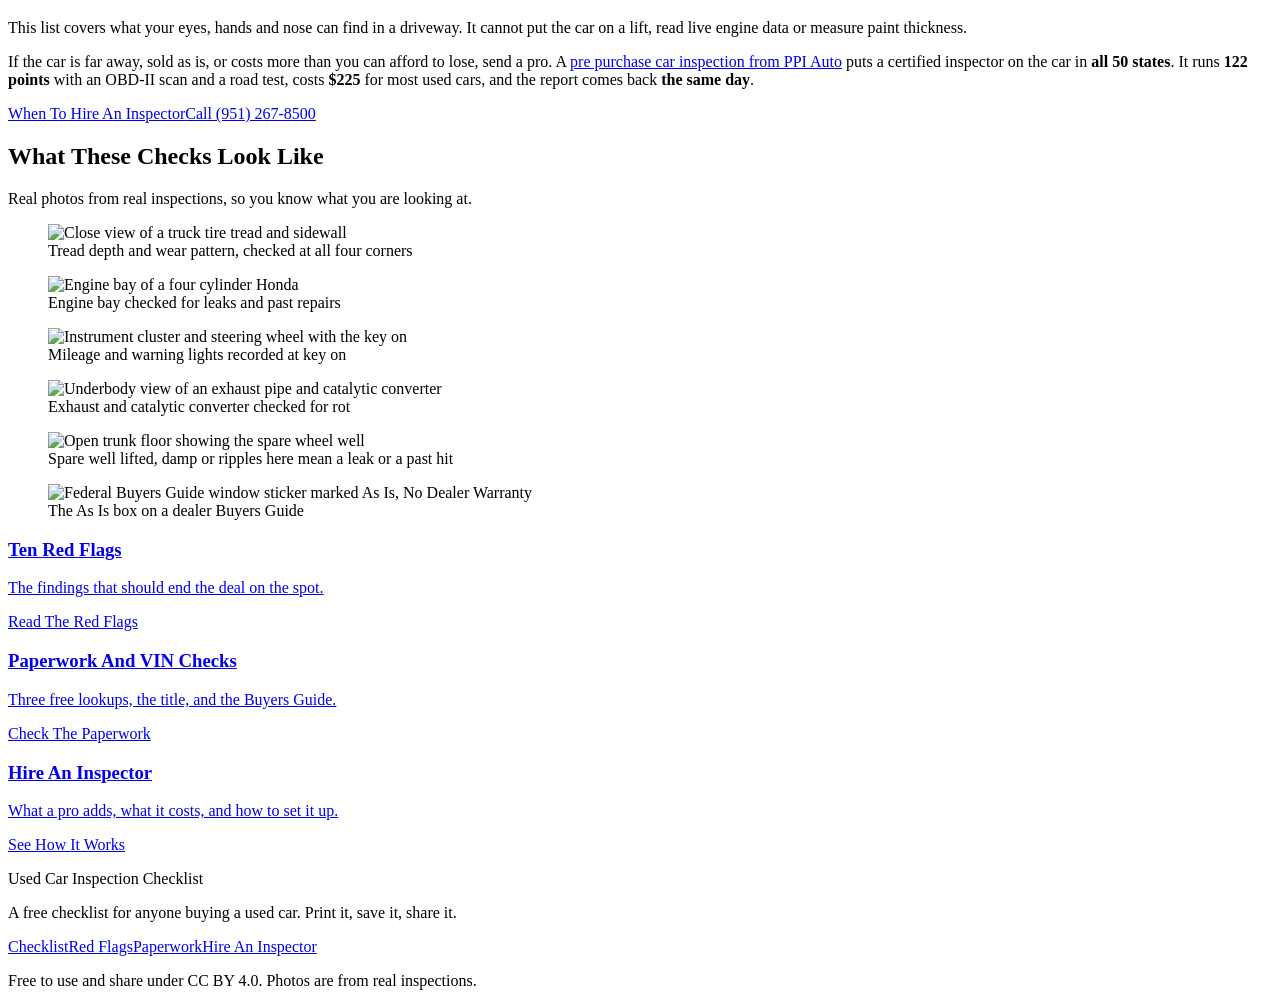
==== commit 5710a90c: "Add files via upload" ====
--- a/index.html
+++ b/index.html
@@ -3,12 +3,13 @@
 <head>
 <meta charset="utf-8">
 <meta name="viewport" content="width=device-width, initial-scale=1">
-<title>Used Car Inspection Checklist, 69 Free Checks</title>
-<meta name="description" content="A free 69 point used car inspection checklist you can tick off on your phone or print. Walk around, engine, road test and paperwork, in order.">
+<title>Used Car Inspection Checklist. Call (951) 267-8500</title>
+<meta name="description" content="Used car inspection checklist with 69 free checks to tick off on your phone or print. Walk around, engine, road test and paperwork. Call (951) 267-8500.">
+<meta name="keywords" content="used car inspection checklist, used car checklist printable, what to check when buying a used car, pre purchase inspection, car buying checklist">
 <link rel="canonical" href="https://clickflame.github.io/used-car-inspection-checklist/">
 <meta property="og:type" content="website">
-<meta property="og:title" content="Used Car Inspection Checklist, 69 Free Checks">
-<meta property="og:description" content="A free 69 point used car inspection checklist you can tick off on your phone or print. Walk around, engine, road test and paperwork, in order.">
+<meta property="og:title" content="Used Car Inspection Checklist. Call (951) 267-8500">
+<meta property="og:description" content="Used car inspection checklist with 69 free checks to tick off on your phone or print. Walk around, engine, road test and paperwork. Call (951) 267-8500.">
 <meta property="og:url" content="https://clickflame.github.io/used-car-inspection-checklist/">
 <meta property="og:image" content="https://clickflame.github.io/used-car-inspection-checklist/img/hero-accord-hood-up.webp">
 <meta name="theme-color" content="#F5F3EE">
@@ -18,7 +19,7 @@
 <link rel="stylesheet" href="https://fonts.googleapis.com/css2?family=Manrope:wght@500;600;700;800&display=swap">
 <link rel="stylesheet" href="/used-car-inspection-checklist/site.css">
 <link rel="preload" as="image" href="/used-car-inspection-checklist/img/hero-accord-hood-up.webp" fetchpriority="high">
-<script type="application/ld+json">{"@context": "https://schema.org", "@type": "WebSite", "name": "Used Car Inspection Checklist", "url": "https://clickflame.github.io/used-car-inspection-checklist/"}</script><script type="application/ld+json">{"@context": "https://schema.org", "@type": "HowTo", "name": "How To Inspect A Used Car", "totalTime": "PT60M", "image": "https://clickflame.github.io/used-car-inspection-checklist/img/hero-accord-hood-up.webp", "step": [{"@type": "HowToSection", "name": "Before You Go", "itemListElement": [{"@type": "HowToStep", "text": "Ask the seller for the VIN before you leave"}, {"@type": "HowToStep", "text": "Search the VIN at NHTSA for open safety recalls"}, {"@type": "HowToStep", "text": "Run the VIN through NICB VINCheck for theft and salvage records"}, {"@type": "HowToStep", "text": "Pull a title history report from an approved NMVTIS provider"}, {"@type": "HowToStep", "text": "Ask for service records and count the oil changes"}, {"@type": "HowToStep", "text": "Ask how long they have owned it and why they are selling"}, {"@type": "HowToStep", "text": "Look up what the same year and mileage sells for near you"}, {"@type": "HowToStep", "text": "Plan to see it in daylight, dry, with a cold engine"}]}, {"@type": "HowToSection", "name": "Walk Around", "itemListElement": [{"@type": "HowToStep", "text": "Sight down each side for waves and dents in the body lines"}, {"@type": "HowToStep", "text": "Check the panel gaps are even left to right"}, {"@type": "HowToStep", "text": "Look for paint that does not match from panel to panel"}, {"@type": "HowToStep", "text": "Look for paint overspray on rubber seals and trim"}, {"@type": "HowToStep", "text": "Check every piece of glass for chips and cracks"}, {"@type": "HowToStep", "text": "Open and close every door, the hood and the trunk"}, {"@type": "HowToStep", "text": "Check each lamp for haze, cracks and water inside"}, {"@type": "HowToStep", "text": "Look for rust at the wheel arches, rockers and door bottoms"}, {"@type": "HowToStep", "text": "Push down hard on each corner, it should settle in one bounce"}, {"@type": "HowToStep", "text": "Match the VIN on the dash to the door jamb sticker and the title"}]}, {"@type": "HowToSection", "name": "Tires And Brakes", "itemListElement": [{"@type": "HowToStep", "text": "Measure tread on all four tires, 2/32 inch is worn out"}, {"@type": "HowToStep", "text": "Budget for a new set if any tire is at 4/32 inch or less"}, {"@type": "HowToStep", "text": "Check wear is even across each tire, edge wear points to alignment"}, {"@type": "HowToStep", "text": "Read the four digit date code on the sidewall, week then year"}, {"@type": "HowToStep", "text": "Confirm all four tires are the same size and a matched set"}, {"@type": "HowToStep", "text": "Check each wheel for curb damage and bends"}, {"@type": "HowToStep", "text": "Look through the wheel at the rotor for deep grooves or a raised lip"}, {"@type": "HowToStep", "text": "Look behind each wheel for wet shocks and torn rubber boots"}, {"@type": "HowToStep", "text": "Confirm the spare, jack and lug wrench are in the car"}]}, {"@type": "HowToSection", "name": "Under The Hood", "itemListElement": [{"@type": "HowToStep", "text": "Touch the hood, a warm engine can hide a hard cold start"}, {"@type": "HowToStep", "text": "Pull the dipstick, oil should sit between the marks and not look milky"}, {"@type": "HowToStep", "text": "Check the coolant tank is at the line and not rusty or oily"}, {"@type": "HowToStep", "text": "Check the brake fluid is at the line and not dark brown"}, {"@type": "HowToStep", "text": "Look for wet spots and fresh oil on the engine and hoses"}, {"@type": "HowToStep", "text": "Check the belts for cracks and frayed edges"}, {"@type": "HowToStep", "text": "Check the battery posts for crusty buildup and find the date sticker"}, {"@type": "HowToStep", "text": "Look at the fender and radiator support bolts for wrench marks"}, {"@type": "HowToStep", "text": "Look for new parts next to old ones and ask what was replaced"}]}, {"@type": "HowToSection", "name": "Inside", "itemListElement": [{"@type": "HowToStep", "text": "Turn the key on, every warning lamp should light, then go out after start"}, {"@type": "HowToStep", "text": "Compare the odometer to the service records"}, {"@type": "HowToStep", "text": "Check pedal, seat and wheel wear fits the mileage"}, {"@type": "HowToStep", "text": "Smell for mildew, then lift the mats and feel the carpet for damp"}, {"@type": "HowToStep", "text": "Lift the trunk floor and check the spare well for water and rust"}, {"@type": "HowToStep", "text": "Run the air cold and the heat hot at every fan speed"}, {"@type": "HowToStep", "text": "Work every window, lock, mirror and seat control"}, {"@type": "HowToStep", "text": "Buckle and pull every seat belt"}, {"@type": "HowToStep", "text": "Test the screen, backup camera, speakers and charge ports"}]}, {"@type": "HowToSection", "name": "Underneath", "itemListElement": [{"@type": "HowToStep", "text": "Look at the ground where it was parked for fresh drips"}, {"@type": "HowToStep", "text": "Check the frame rails for flaking rust and holes"}, {"@type": "HowToStep", "text": "Look for bent, cut or welded frame sections"}, {"@type": "HowToStep", "text": "Check the exhaust for rust holes and broken hangers"}, {"@type": "HowToStep", "text": "Check the axle boots for splits and flung grease"}, {"@type": "HowToStep", "text": "Be wary of fresh undercoating on an older car"}]}, {"@type": "HowToSection", "name": "Road Test", "itemListElement": [{"@type": "HowToStep", "text": "Start it yourself, it should crank fast and idle smooth"}, {"@type": "HowToStep", "text": "Watch the tailpipe at start for blue or white smoke"}, {"@type": "HowToStep", "text": "Listen for ticking or knocking in the first minute"}, {"@type": "HowToStep", "text": "Shift into drive and reverse, each should engage right away"}, {"@type": "HowToStep", "text": "Feel every shift, none should slip, flare or bang"}, {"@type": "HowToStep", "text": "On a flat straight road the car should track straight"}, {"@type": "HowToStep", "text": "Brake firmly from 40 mph, no pull, no pulsing pedal, no grinding"}, {"@type": "HowToStep", "text": "Reach highway speed and feel for shake in the wheel or seat"}, {"@type": "HowToStep", "text": "Drive over bumps and listen for clunks"}, {"@type": "HowToStep", "text": "Turn tight slow circles both ways, clicking means a worn axle joint"}, {"@type": "HowToStep", "text": "Park, leave it running, check the temperature gauge and look under for drips"}]}, {"@type": "HowToSection", "name": "Before You Pay", "itemListElement": [{"@type": "HowToStep", "text": "Plug in an OBD-II scanner and read any stored codes"}, {"@type": "HowToStep", "text": "Check the readiness monitors, several not ready means codes were cleared"}, {"@type": "HowToStep", "text": "Read the Buyers Guide sticker on a dealer car, As Is means you pay for repairs"}, {"@type": "HowToStep", "text": "Read the title for liens and for salvage, rebuilt or flood brands"}, {"@type": "HowToStep", "text": "Confirm the name on the title matches the seller ID"}, {"@type": "HowToStep", "text": "Get every promise in writing on the bill of sale"}, {"@type": "HowToStep", "text": "Get a bill of sale with the VIN, price, date and both signatures"}]}]}</script>
+<script type="application/ld+json">{"@context": "https://schema.org", "@type": "WebSite", "name": "Used Car Inspection Checklist", "url": "https://clickflame.github.io/used-car-inspection-checklist/"}</script><script type="application/ld+json">{"@context": "https://schema.org", "@type": "HowTo", "name": "How To Inspect A Used Car", "totalTime": "PT60M", "author": {"@type": "Person", "name": "Anthony Limpert", "url": "https://eeatauthors.com/authors/anthony-limpert/", "sameAs": ["https://eeatauthors.com/authors/anthony-limpert/"]}, "image": "https://clickflame.github.io/used-car-inspection-checklist/img/hero-accord-hood-up.webp", "step": [{"@type": "HowToSection", "name": "Before You Go", "itemListElement": [{"@type": "HowToStep", "text": "Ask the seller for the VIN before you leave"}, {"@type": "HowToStep", "text": "Search the VIN at NHTSA for open safety recalls"}, {"@type": "HowToStep", "text": "Run the VIN through NICB VINCheck for theft and salvage records"}, {"@type": "HowToStep", "text": "Pull a title history report from an approved NMVTIS provider"}, {"@type": "HowToStep", "text": "Ask for service records and count the oil changes"}, {"@type": "HowToStep", "text": "Ask how long they have owned it and why they are selling"}, {"@type": "HowToStep", "text": "Look up what the same year and mileage sells for near you"}, {"@type": "HowToStep", "text": "Plan to see it in daylight, dry, with a cold engine"}]}, {"@type": "HowToSection", "name": "Walk Around", "itemListElement": [{"@type": "HowToStep", "text": "Sight down each side for waves and dents in the body lines"}, {"@type": "HowToStep", "text": "Check the panel gaps are even left to right"}, {"@type": "HowToStep", "text": "Look for paint that does not match from panel to panel"}, {"@type": "HowToStep", "text": "Look for paint overspray on rubber seals and trim"}, {"@type": "HowToStep", "text": "Check every piece of glass for chips and cracks"}, {"@type": "HowToStep", "text": "Open and close every door, the hood and the trunk"}, {"@type": "HowToStep", "text": "Check each lamp for haze, cracks and water inside"}, {"@type": "HowToStep", "text": "Look for rust at the wheel arches, rockers and door bottoms"}, {"@type": "HowToStep", "text": "Push down hard on each corner, it should settle in one bounce"}, {"@type": "HowToStep", "text": "Match the VIN on the dash to the door jamb sticker and the title"}]}, {"@type": "HowToSection", "name": "Tires And Brakes", "itemListElement": [{"@type": "HowToStep", "text": "Measure tread on all four tires, 2/32 inch is worn out"}, {"@type": "HowToStep", "text": "Budget for a new set if any tire is at 4/32 inch or less"}, {"@type": "HowToStep", "text": "Check wear is even across each tire, edge wear points to alignment"}, {"@type": "HowToStep", "text": "Read the four digit date code on the sidewall, week then year"}, {"@type": "HowToStep", "text": "Confirm all four tires are the same size and a matched set"}, {"@type": "HowToStep", "text": "Check each wheel for curb damage and bends"}, {"@type": "HowToStep", "text": "Look through the wheel at the rotor for deep grooves or a raised lip"}, {"@type": "HowToStep", "text": "Look behind each wheel for wet shocks and torn rubber boots"}, {"@type": "HowToStep", "text": "Confirm the spare, jack and lug wrench are in the car"}]}, {"@type": "HowToSection", "name": "Under The Hood", "itemListElement": [{"@type": "HowToStep", "text": "Touch the hood, a warm engine can hide a hard cold start"}, {"@type": "HowToStep", "text": "Pull the dipstick, oil should sit between the marks and not look milky"}, {"@type": "HowToStep", "text": "Check the coolant tank is at the line and not rusty or oily"}, {"@type": "HowToStep", "text": "Check the brake fluid is at the line and not dark brown"}, {"@type": "HowToStep", "text": "Look for wet spots and fresh oil on the engine and hoses"}, {"@type": "HowToStep", "text": "Check the belts for cracks and frayed edges"}, {"@type": "HowToStep", "text": "Check the battery posts for crusty buildup and find the date sticker"}, {"@type": "HowToStep", "text": "Look at the fender and radiator support bolts for wrench marks"}, {"@type": "HowToStep", "text": "Look for new parts next to old ones and ask what was replaced"}]}, {"@type": "HowToSection", "name": "Inside", "itemListElement": [{"@type": "HowToStep", "text": "Turn the key on, every warning lamp should light, then go out after start"}, {"@type": "HowToStep", "text": "Compare the odometer to the service records"}, {"@type": "HowToStep", "text": "Check pedal, seat and wheel wear fits the mileage"}, {"@type": "HowToStep", "text": "Smell for mildew, then lift the mats and feel the carpet for damp"}, {"@type": "HowToStep", "text": "Lift the trunk floor and check the spare well for water and rust"}, {"@type": "HowToStep", "text": "Run the air cold and the heat hot at every fan speed"}, {"@type": "HowToStep", "text": "Work every window, lock, mirror and seat control"}, {"@type": "HowToStep", "text": "Buckle and pull every seat belt"}, {"@type": "HowToStep", "text": "Test the screen, backup camera, speakers and charge ports"}]}, {"@type": "HowToSection", "name": "Underneath", "itemListElement": [{"@type": "HowToStep", "text": "Look at the ground where it was parked for fresh drips"}, {"@type": "HowToStep", "text": "Check the frame rails for flaking rust and holes"}, {"@type": "HowToStep", "text": "Look for bent, cut or welded frame sections"}, {"@type": "HowToStep", "text": "Check the exhaust for rust holes and broken hangers"}, {"@type": "HowToStep", "text": "Check the axle boots for splits and flung grease"}, {"@type": "HowToStep", "text": "Be wary of fresh undercoating on an older car"}]}, {"@type": "HowToSection", "name": "Road Test", "itemListElement": [{"@type": "HowToStep", "text": "Start it yourself, it should crank fast and idle smooth"}, {"@type": "HowToStep", "text": "Watch the tailpipe at start for blue or white smoke"}, {"@type": "HowToStep", "text": "Listen for ticking or knocking in the first minute"}, {"@type": "HowToStep", "text": "Shift into drive and reverse, each should engage right away"}, {"@type": "HowToStep", "text": "Feel every shift, none should slip, flare or bang"}, {"@type": "HowToStep", "text": "On a flat straight road the car should track straight"}, {"@type": "HowToStep", "text": "Brake firmly from 40 mph, no pull, no pulsing pedal, no grinding"}, {"@type": "HowToStep", "text": "Reach highway speed and feel for shake in the wheel or seat"}, {"@type": "HowToStep", "text": "Drive over bumps and listen for clunks"}, {"@type": "HowToStep", "text": "Turn tight slow circles both ways, clicking means a worn axle joint"}, {"@type": "HowToStep", "text": "Park, leave it running, check the temperature gauge and look under for drips"}]}, {"@type": "HowToSection", "name": "Before You Pay", "itemListElement": [{"@type": "HowToStep", "text": "Plug in an OBD-II scanner and read any stored codes"}, {"@type": "HowToStep", "text": "Check the readiness monitors, several not ready means codes were cleared"}, {"@type": "HowToStep", "text": "Read the Buyers Guide sticker on a dealer car, As Is means you pay for repairs"}, {"@type": "HowToStep", "text": "Read the title for liens and for salvage, rebuilt or flood brands"}, {"@type": "HowToStep", "text": "Confirm the name on the title matches the seller ID"}, {"@type": "HowToStep", "text": "Get every promise in writing on the bill of sale"}, {"@type": "HowToStep", "text": "Get a bill of sale with the VIN, price, date and both signatures"}]}]}</script>
 </head>
 <body>
 <a class="skip" href="#main">Skip To Content</a>
@@ -35,6 +36,7 @@
     <div class="herocopy">
       <p class="eyebrow"><span></span>69 Checks, Free, No Sign Up</p>
       <h1>The Used Car Inspection Checklist</h1>
+      <p class="byline">By <span class="author-name">Anthony Limpert</span>, mobile mechanic and shop owner. Author source <a href="https://eeatauthors.com/authors/anthony-limpert/" target="_blank" rel="nofollow noopener">EEAT Authors</a>.</p>
       <p class="offer">Walk the car in the same order a working inspector does. Tick each check on your phone, and it saves as you go.</p>
       <div class="btns"><a class="btn loud" href="#checklist">Start The Checklist</a><button class="btn quiet" type="button" data-print>Print It</button></div>
     </div>
@@ -58,15 +60,15 @@
     <div class="secs">
 <section class="sec" data-sec aria-labelledby="s0">
   <div class="sechead"><span class="num">1</span><div><h3 id="s0">Before You Go</h3><p>Ten minutes at home saves a wasted drive.</p></div><span class="count" data-count>0 of 8</span></div>
-  <ul class="checks"><li><label><input type="checkbox" data-k="c1"><span class="box" aria-hidden="true"></span><span class="t">Ask the seller for the VIN before you leave</span></label></li><li><label><input type="checkbox" data-k="c2"><span class="box" aria-hidden="true"></span><span class="t">Search the VIN at NHTSA for open safety recalls</span></label></li><li><label><input type="checkbox" data-k="c3"><span class="box" aria-hidden="true"></span><span class="t">Run the VIN through NICB VINCheck for theft and salvage records</span></label></li><li><label><input type="checkbox" data-k="c4"><span class="box" aria-hidden="true"></span><span class="t">Pull a title history report from an approved NMVTIS provider</span></label></li><li><label><input type="checkbox" data-k="c5"><span class="box" aria-hidden="true"></span><span class="t">Ask for service records and count the oil changes</span></label></li><li><label><input type="checkbox" data-k="c6"><span class="box" aria-hidden="true"></span><span class="t">Ask how long they have owned it and why they are selling</span></label></li><li><label><input type="checkbox" data-k="c7"><span class="box" aria-hidden="true"></span><span class="t">Look up what the same year and mileage sells for near you</span></label></li><li><label><input type="checkbox" data-k="c8"><span class="box" aria-hidden="true"></span><span class="t">Plan to see it in daylight, dry, with a cold engine</span></label></li></ul>
+  <ul class="checks"><li><label><input type="checkbox" data-k="c1"><span class="box" aria-hidden="true"></span><span class="t">Ask the seller for the VIN before you leave</span></label></li><li><label><input type="checkbox" data-k="c2"><span class="box" aria-hidden="true"></span><span class="t">Search the VIN at NHTSA for open safety recalls</span></label></li><li><label><input type="checkbox" data-k="c3"><span class="box" aria-hidden="true"></span><span class="t">Run the VIN through NICB VINCheck for theft and salvage records</span></label></li><li><label><input type="checkbox" data-k="c4"><span class="box" aria-hidden="true"></span><span class="t">Pull a title history report from an approved NMVTIS provider</span></label></li><li><label><input type="checkbox" data-k="c5"><span class="box" aria-hidden="true"></span><span class="t">Ask for service records and count the oil changes</span></label></li><li><label><input type="checkbox" data-k="c6"><span class="box" aria-hidden="true"></span><span class="t">Ask how long they have owned it and why they are selling</span></label></li><li><label><input type="checkbox" data-k="c7"><span class="box" aria-hidden="true"></span><span class="t">Look up what the same year and mileage sells for near you</span></label></li><li><label><input type="checkbox" data-k="c8"><span class="box" aria-hidden="true"></span><span class="t">Plan to see it in daylight, dry, with a <strong>cold engine</strong></span></label></li></ul>
 </section>
 <section class="sec" data-sec aria-labelledby="s1">
   <div class="sechead"><span class="num">2</span><div><h3 id="s1">Walk Around</h3><p>Start ten feet back, then move in close.</p></div><span class="count" data-count>0 of 10</span></div>
-  <ul class="checks"><li><label><input type="checkbox" data-k="c9"><span class="box" aria-hidden="true"></span><span class="t">Sight down each side for waves and dents in the body lines</span></label></li><li><label><input type="checkbox" data-k="c10"><span class="box" aria-hidden="true"></span><span class="t">Check the panel gaps are even left to right</span></label></li><li><label><input type="checkbox" data-k="c11"><span class="box" aria-hidden="true"></span><span class="t">Look for paint that does not match from panel to panel</span></label></li><li><label><input type="checkbox" data-k="c12"><span class="box" aria-hidden="true"></span><span class="t">Look for paint overspray on rubber seals and trim</span></label></li><li><label><input type="checkbox" data-k="c13"><span class="box" aria-hidden="true"></span><span class="t">Check every piece of glass for chips and cracks</span></label></li><li><label><input type="checkbox" data-k="c14"><span class="box" aria-hidden="true"></span><span class="t">Open and close every door, the hood and the trunk</span></label></li><li><label><input type="checkbox" data-k="c15"><span class="box" aria-hidden="true"></span><span class="t">Check each lamp for haze, cracks and water inside</span></label></li><li><label><input type="checkbox" data-k="c16"><span class="box" aria-hidden="true"></span><span class="t">Look for rust at the wheel arches, rockers and door bottoms</span></label></li><li><label><input type="checkbox" data-k="c17"><span class="box" aria-hidden="true"></span><span class="t">Push down hard on each corner, it should settle in one bounce</span></label></li><li><label><input type="checkbox" data-k="c18"><span class="box" aria-hidden="true"></span><span class="t">Match the VIN on the dash to the door jamb sticker and the title</span></label></li></ul>
+  <ul class="checks"><li><label><input type="checkbox" data-k="c9"><span class="box" aria-hidden="true"></span><span class="t">Sight down each side for waves and dents in the body lines</span></label></li><li><label><input type="checkbox" data-k="c10"><span class="box" aria-hidden="true"></span><span class="t">Check the panel gaps are even left to right</span></label></li><li><label><input type="checkbox" data-k="c11"><span class="box" aria-hidden="true"></span><span class="t">Look for paint that does not match from panel to panel</span></label></li><li><label><input type="checkbox" data-k="c12"><span class="box" aria-hidden="true"></span><span class="t">Look for paint overspray on rubber seals and trim</span></label></li><li><label><input type="checkbox" data-k="c13"><span class="box" aria-hidden="true"></span><span class="t">Check every piece of glass for chips and cracks</span></label></li><li><label><input type="checkbox" data-k="c14"><span class="box" aria-hidden="true"></span><span class="t">Open and close every door, the hood and the trunk</span></label></li><li><label><input type="checkbox" data-k="c15"><span class="box" aria-hidden="true"></span><span class="t">Check each lamp for haze, cracks and water inside</span></label></li><li><label><input type="checkbox" data-k="c16"><span class="box" aria-hidden="true"></span><span class="t">Look for rust at the wheel arches, rockers and door bottoms</span></label></li><li><label><input type="checkbox" data-k="c17"><span class="box" aria-hidden="true"></span><span class="t">Push down hard on each corner, it should settle in <strong>one bounce</strong></span></label></li><li><label><input type="checkbox" data-k="c18"><span class="box" aria-hidden="true"></span><span class="t">Match the VIN on the dash to the door jamb sticker and the title</span></label></li></ul>
 </section>
 <section class="sec" data-sec aria-labelledby="s2">
   <div class="sechead"><span class="num">3</span><div><h3 id="s2">Tires And Brakes</h3><p>Tires tell you how the car was driven and aligned.</p></div><span class="count" data-count>0 of 9</span></div>
-  <ul class="checks"><li><label><input type="checkbox" data-k="c19"><span class="box" aria-hidden="true"></span><span class="t">Measure tread on all four tires, 2/32 inch is worn out</span></label></li><li><label><input type="checkbox" data-k="c20"><span class="box" aria-hidden="true"></span><span class="t">Budget for a new set if any tire is at 4/32 inch or less</span></label></li><li><label><input type="checkbox" data-k="c21"><span class="box" aria-hidden="true"></span><span class="t">Check wear is even across each tire, edge wear points to alignment</span></label></li><li><label><input type="checkbox" data-k="c22"><span class="box" aria-hidden="true"></span><span class="t">Read the four digit date code on the sidewall, week then year</span></label></li><li><label><input type="checkbox" data-k="c23"><span class="box" aria-hidden="true"></span><span class="t">Confirm all four tires are the same size and a matched set</span></label></li><li><label><input type="checkbox" data-k="c24"><span class="box" aria-hidden="true"></span><span class="t">Check each wheel for curb damage and bends</span></label></li><li><label><input type="checkbox" data-k="c25"><span class="box" aria-hidden="true"></span><span class="t">Look through the wheel at the rotor for deep grooves or a raised lip</span></label></li><li><label><input type="checkbox" data-k="c26"><span class="box" aria-hidden="true"></span><span class="t">Look behind each wheel for wet shocks and torn rubber boots</span></label></li><li><label><input type="checkbox" data-k="c27"><span class="box" aria-hidden="true"></span><span class="t">Confirm the spare, jack and lug wrench are in the car</span></label></li></ul>
+  <ul class="checks"><li><label><input type="checkbox" data-k="c19"><span class="box" aria-hidden="true"></span><span class="t">Measure tread on all four tires, <strong>2/32 inch</strong> is worn out</span></label></li><li><label><input type="checkbox" data-k="c20"><span class="box" aria-hidden="true"></span><span class="t">Budget for a new set if any tire is at <strong>4/32 inch</strong> or less</span></label></li><li><label><input type="checkbox" data-k="c21"><span class="box" aria-hidden="true"></span><span class="t">Check wear is even across each tire, edge wear points to alignment</span></label></li><li><label><input type="checkbox" data-k="c22"><span class="box" aria-hidden="true"></span><span class="t">Read the <strong>four digit date code</strong> on the sidewall, week then year</span></label></li><li><label><input type="checkbox" data-k="c23"><span class="box" aria-hidden="true"></span><span class="t">Confirm all four tires are the same size and a matched set</span></label></li><li><label><input type="checkbox" data-k="c24"><span class="box" aria-hidden="true"></span><span class="t">Check each wheel for curb damage and bends</span></label></li><li><label><input type="checkbox" data-k="c25"><span class="box" aria-hidden="true"></span><span class="t">Look through the wheel at the rotor for deep grooves or a raised lip</span></label></li><li><label><input type="checkbox" data-k="c26"><span class="box" aria-hidden="true"></span><span class="t">Look behind each wheel for wet shocks and torn rubber boots</span></label></li><li><label><input type="checkbox" data-k="c27"><span class="box" aria-hidden="true"></span><span class="t">Confirm the spare, jack and lug wrench are in the car</span></label></li></ul>
 </section>
 <section class="sec" data-sec aria-labelledby="s3">
   <div class="sechead"><span class="num">4</span><div><h3 id="s3">Under The Hood</h3><p>Do this before the engine is started.</p></div><span class="count" data-count>0 of 9</span></div>
@@ -86,7 +88,7 @@
 </section>
 <section class="sec" data-sec aria-labelledby="s7">
   <div class="sechead"><span class="num">8</span><div><h3 id="s7">Before You Pay</h3><p>The last five minutes matter the most.</p></div><span class="count" data-count>0 of 7</span></div>
-  <ul class="checks"><li><label><input type="checkbox" data-k="c63"><span class="box" aria-hidden="true"></span><span class="t">Plug in an OBD-II scanner and read any stored codes</span></label></li><li><label><input type="checkbox" data-k="c64"><span class="box" aria-hidden="true"></span><span class="t">Check the readiness monitors, several not ready means codes were cleared</span></label></li><li><label><input type="checkbox" data-k="c65"><span class="box" aria-hidden="true"></span><span class="t">Read the Buyers Guide sticker on a dealer car, As Is means you pay for repairs</span></label></li><li><label><input type="checkbox" data-k="c66"><span class="box" aria-hidden="true"></span><span class="t">Read the title for liens and for salvage, rebuilt or flood brands</span></label></li><li><label><input type="checkbox" data-k="c67"><span class="box" aria-hidden="true"></span><span class="t">Confirm the name on the title matches the seller ID</span></label></li><li><label><input type="checkbox" data-k="c68"><span class="box" aria-hidden="true"></span><span class="t">Get every promise in writing on the bill of sale</span></label></li><li><label><input type="checkbox" data-k="c69"><span class="box" aria-hidden="true"></span><span class="t">Get a bill of sale with the VIN, price, date and both signatures</span></label></li></ul>
+  <ul class="checks"><li><label><input type="checkbox" data-k="c63"><span class="box" aria-hidden="true"></span><span class="t">Plug in an OBD-II scanner and read any stored codes</span></label></li><li><label><input type="checkbox" data-k="c64"><span class="box" aria-hidden="true"></span><span class="t">Check the <strong>readiness monitors</strong>, several not ready means codes were cleared</span></label></li><li><label><input type="checkbox" data-k="c65"><span class="box" aria-hidden="true"></span><span class="t">Read the Buyers Guide sticker on a dealer car, <strong>As Is means you pay for repairs</strong></span></label></li><li><label><input type="checkbox" data-k="c66"><span class="box" aria-hidden="true"></span><span class="t">Read the title for liens and for salvage, rebuilt or flood brands</span></label></li><li><label><input type="checkbox" data-k="c67"><span class="box" aria-hidden="true"></span><span class="t">Confirm the name on the title matches the seller ID</span></label></li><li><label><input type="checkbox" data-k="c68"><span class="box" aria-hidden="true"></span><span class="t">Get every promise in writing on the bill of sale</span></label></li><li><label><input type="checkbox" data-k="c69"><span class="box" aria-hidden="true"></span><span class="t">Get a bill of sale with the VIN, price, date and both signatures</span></label></li></ul>
 </section>
     </div>
   </div>
@@ -98,7 +100,7 @@
     <div>
       <h2>What A Checklist Cannot See</h2>
       <p>This list covers what your eyes, hands and nose can find in a driveway. It cannot put the car on a lift, read live engine data or measure paint thickness.</p>
-      <p>If the car is far away, sold as is, or costs more than you can afford to lose, send a pro. A <a href="https://prepurchaseauto.com/" target="_blank" rel="noopener">pre purchase car inspection from PPI Auto</a> puts a certified inspector on the car in all 50 states. It runs 122 points with an OBD-II scan and a road test, costs $225 for most used cars, and the report comes back the same day.</p>
+      <p>If the car is far away, sold as is, or costs more than you can afford to lose, send a pro. A <a href="https://prepurchaseauto.com/" target="_blank" rel="noopener">pre purchase car inspection from PPI Auto</a> puts a certified inspector on the car in <strong>all 50 states</strong>. It runs <strong>122 points</strong> with an OBD-II scan and a road test, costs <strong>$225</strong> for most used cars, and the report comes back <strong>the same day</strong>.</p>
       <div class="btns"><a class="btn loud" href="/used-car-inspection-checklist/hire-an-inspector/">When To Hire An Inspector</a><a class="btn quiet" href="tel:+19512678500">Call (951) 267-8500</a></div>
     </div>
   </div>
